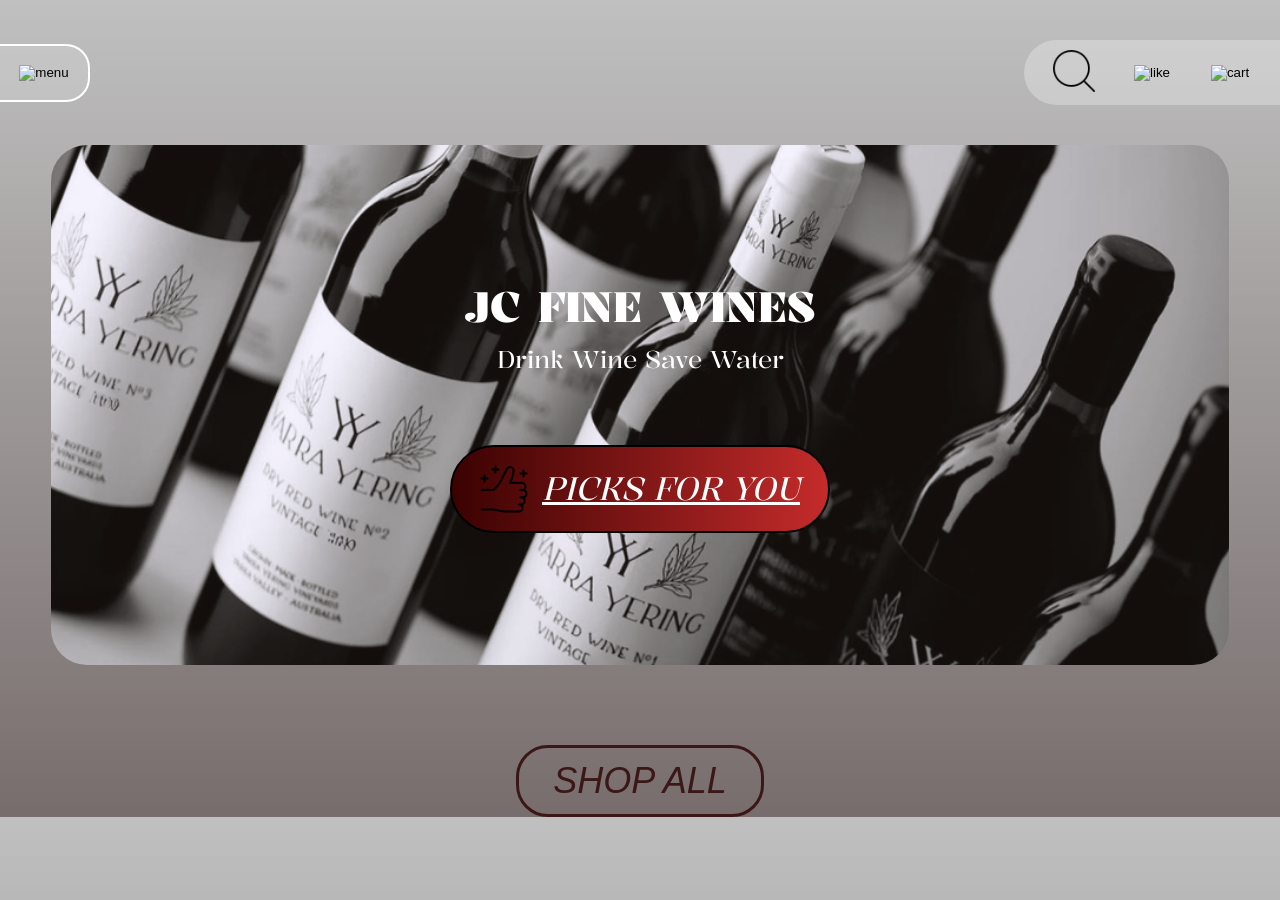
==== index.html @ aacbdb1e "add icons' images and logo and revise some css" ====
<!DOCTYPE html>
<html lang="en">
<head>
    <meta charset="UTF-8">
    <meta name="viewport" content="width=device-width, initial-scale=1.0">
    <title>
        JC Fine Wines
    </title>

    <!-- Kalnia font -->
    <link rel="preconnect" href="https://fonts.googleapis.com">
    <link rel="preconnect" href="https://fonts.gstatic.com" crossorigin>
    <link href="https://fonts.googleapis.com/css2?family=Kalnia:wght@100..700&display=swap" rel="stylesheet">
    
    <link rel="stylesheet" href="website.css">
</head>
<body>
    <!-- two different navigation bar version in differtent version-->
    <header class="mobile-nav">
        <!-- left menu -->
        <button class="menu">
            <img src="menu.png" alt="menu">
        </button>
        <!-- right icons -->
        <!-- using div to collect the 3 icons -->
         <div class="nav-icons">
            <button>
                <img src="/images/search.png" alt="search">
            </button>
            <button>
            <img src="like.png" alt="like">
            </button>
            <button>
            <img src="cart.png" alt="cart">
            </button>
         </div>     
    </header>
    
    <!--  main section -->
    <main class="home-page">
        <!-- Hero Section -->
         <section class="hero">
            <!-- text + button -->
            <div class="hero-content">
                <h1>JC FINE WINES</h1>
                <p>Drink Wine Save Water</p>
                <a href="PFUQ1.html" class="primary-btn">
                    <img src="/images/thumb.png" alt="thumbup">
                    PICKS FOR YOU
                </a>
            </div>
        </section>

        <!-- Shop Section -->
        <section class="shop">
            <button class="secondary-btn">
                SHOP ALL
            </button>
        </section>
    </main>
</body>
</html>
---- website.css ----
body {
    margin: 0; /* remove blank margin */
    background: linear-gradient(#C0C0C0, #786D6D);
    font-family: Kalnia;
}

.mobile-nav {
    display: flex; /* in same line */
    justify-content: space-between; /* menu ----- cart.. */
    align-items: center;
}

.nav-icons {
    display: flex; /* in same line */
    gap: 16px;
}
.hero {
    background-image: url("111.png");
    background-size: cover;
    background-position: center;
    text-align: center;
}
.shop{
    text-align: center;
}

/* menu border design */
.menu {
    width: 90px;
    height: 58px;
    border: 2px solid white;
    border-left: none;
    border-radius: 0 24px 24px 0;
    background: rgba(255, 255, 255, 0.15);
}

.menu img {
    width: 56px;
}

.nav-icons {
    display: flex;
    align-items: center;
    gap: 22px;
    padding: 10px 22px;
    border-radius: 40px 0 0 40px;
    background: rgba(255, 255, 255, 0.28);
}

.nav-icons button {
    width: 56px;

    border: 2px solid white;
    border: none;
    background: transparent;
    padding: 0;
}

.nav-icons img {
    width: 42px;
    height: 42px;
    object-fit: contain;
}

.hero {
    width: 92%;
    height: 520px;
    margin: 0 auto;
    border-radius: 36px;
    background-size: cover;
    background-position: center;
    display: flex;
    justify-content: center;
    align-items: center;
    text-align: center;
}

.hero-content {
    color: white;
}

.hero-content h1 {
    margin: 0;
    font-size: 42px;
}

.hero-content p {
    margin: 8px 0 70px;
    font-size: 24px;
}

.primary-btn {
    display: flex;
    align-items: center;
    justify-content: center;
    gap: 14px;
    padding: 18px 28px;
    border-radius: 48px;
    border: 2px solid black;
    background: linear-gradient(90deg, #3b0202, #c52b2b);
    color: white;
    font-size: 32px;
    font-style: italic;
}

.primary-btn img {
    width: 48px;
}

.shop {
    display: flex;
    justify-content: center;
    margin-top: 80px;
}

.secondary-btn {
    padding: 12px 34px;
    border: 3px solid #3b1717;
    border-radius: 32px;
    background: transparent;
    color: #3b1717;
    font-size: 36px;
    font-style: italic;
}

/* ===== MOBILE NAV ===== */

.mobile-nav {
    display: flex;
    justify-content: space-between;
    align-items: center;

    padding: 40px 0;
}
.picks-banner {

    display: flex;
    align-items: center;
    justify-content: center;
    gap: 28px;
    padding: 20px 44px;
    margin-top: 24px;
    background: linear-gradient(to right, #3b0202, #c52b2b);

}
.picks-banner img {

    width: 54px;

}
.picks-banner h1 {
    margin: 0;
    color: white;
    font-size: 38px;
    font-style: italic;
}


/* ===== QUESTION SECTION ===== */

.question-sec {
    padding: 50px 40px;
}


/* ===== QUESTION TITLE ===== */

.question-sec h2 {
    text-align: center;
    font-size: 52px;
    font-weight: 500;
    margin-top: 40px;
}


/* ===== QUESTION TEXT ===== */

.question {
    font-size: 32px;
    line-height: 2;
    margin-top: 70px;
}


/* ===== ANSWER GRID ===== */
.answer-grid {
    display: grid; /* layout */
    grid-template-columns: 1fr 1fr;  /* it is fraction*/
    gap: 50px; /* the margin between buttons */
    margin-top: 70px;
}

/* ===== ANSWER BUTTON ===== */

.answer-button {
    height: 70px;
    border: none; /* remove border */
    border-radius: 40px; 
    font-size: 24px;
    color: white;
    font-family: 'Kalnia';
    background: linear-gradient(to right, #8b0000, #3b0000);
}


/* ===== SURPRISE BUTTON ===== */

.question-sec > .answer-button:last-of-type {
    width: 100%;
    margin-top: 50px;
}


/* ===== NEXT BUTTON ===== */

.next-btn {
    display: flex;
    justify-content: center;
    align-items: center;
    width: 120px;
    height: 60px;
    margin-left: auto; /* next button will stay at right */
    margin-top: 50px;
    border-radius: 40px;
    text-decoration: none; /*remove underline*/
    color: white;
    font-size: 28px;
    background: linear-gradient(to right, #ff7b7b, #d90000);
}

/* ===== FOOTER LOGO ===== */
.footer-logo {
    margin-top: 80px;
    margin-left: 20px;
}
.footer-logo img {
    width: 120px;
}
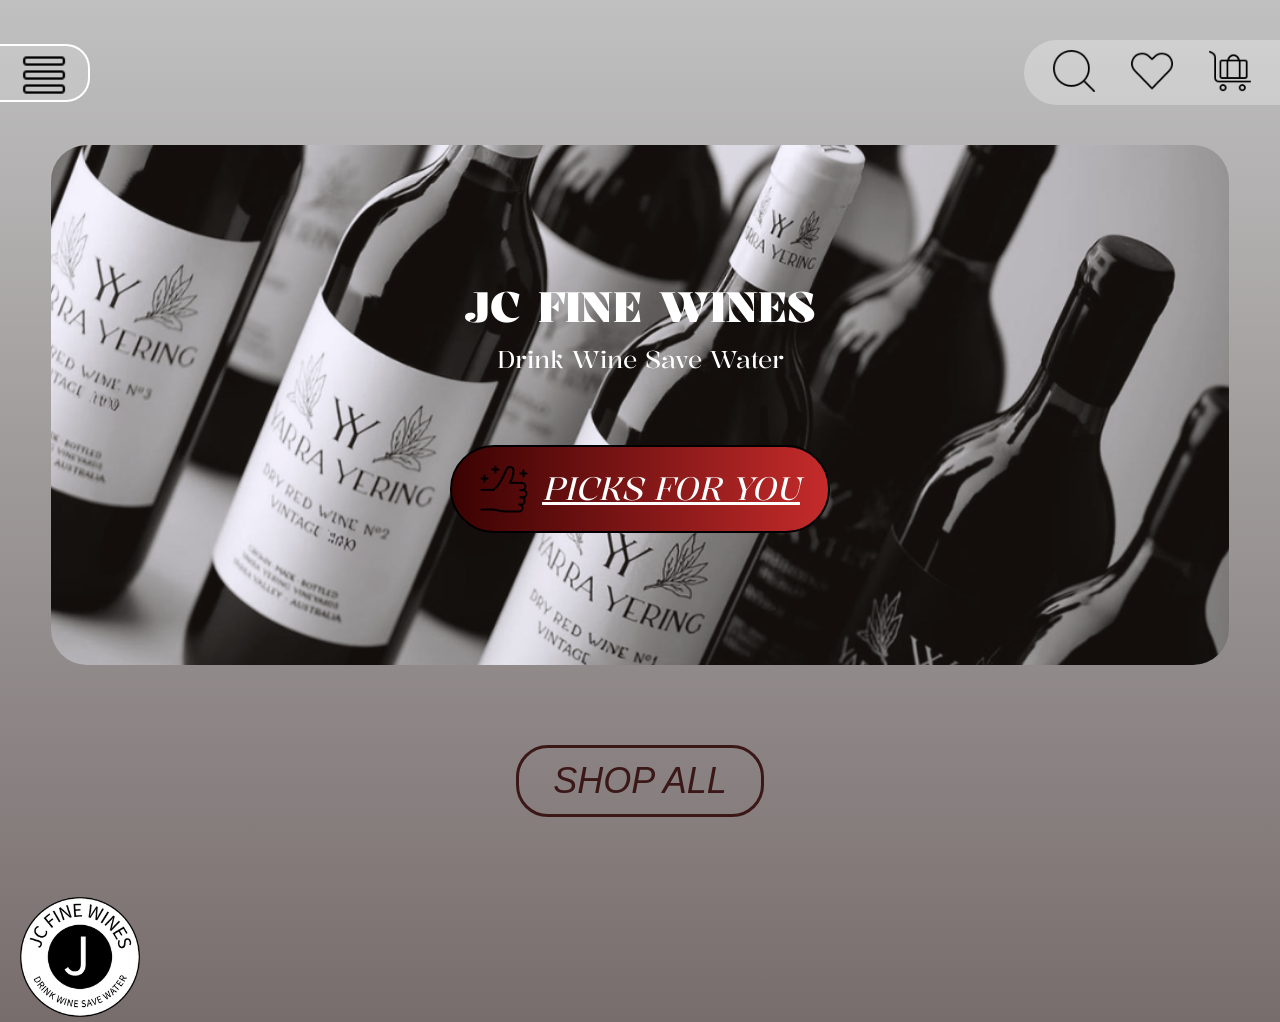
==== commit 7b91ae13: "just update images" ====
--- a/index.html
+++ b/index.html
@@ -19,7 +19,7 @@
     <header class="mobile-nav">
         <!-- left menu -->
         <button class="menu">
-            <img src="menu.png" alt="menu">
+            <img src="/images/menu.png" alt="menu">
         </button>
         <!-- right icons -->
         <!-- using div to collect the 3 icons -->
@@ -28,10 +28,10 @@
                 <img src="/images/search.png" alt="search">
             </button>
             <button>
-            <img src="like.png" alt="like">
+            <img src="/images/like.png" alt="like">
             </button>
             <button>
-            <img src="cart.png" alt="cart">
+            <img src="/images/cart.png" alt="cart">
             </button>
          </div>     
     </header>
@@ -57,6 +57,9 @@
                 SHOP ALL
             </button>
         </section>
+        <footer class="footer-logo">
+        <img src="/images/logo.png" alt="JC Fine Wines logo">
+    </footer>
     </main>
 </body>
 </html>
--- a/website.css
+++ b/website.css
@@ -144,9 +144,7 @@
 
 }
 .picks-banner img {
-
     width: 54px;
-
 }
 .picks-banner h1 {
     margin: 0;
@@ -162,16 +160,13 @@
     padding: 50px 40px;
 }
 
-
 /* ===== QUESTION TITLE ===== */
-
 .question-sec h2 {
     text-align: center;
     font-size: 52px;
     font-weight: 500;
     margin-top: 40px;
 }
-
 
 /* ===== QUESTION TEXT ===== */
 
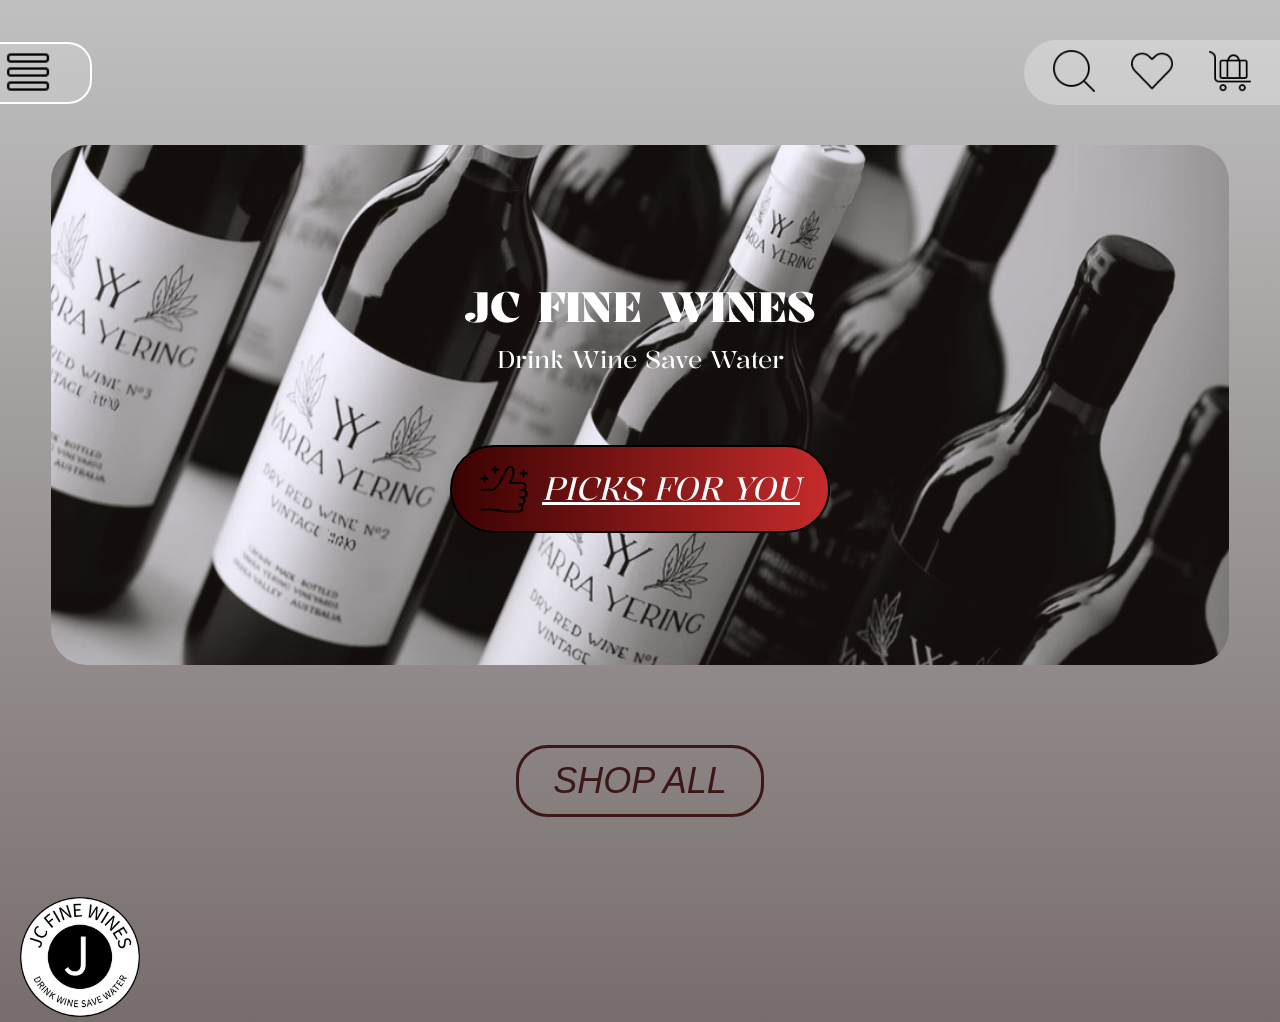
==== commit 1a608151: "click menu to achieve filter page." ====
--- a/index.html
+++ b/index.html
@@ -18,9 +18,9 @@
     <!-- two different navigation bar version in differtent version-->
     <header class="mobile-nav">
         <!-- left menu -->
-        <button class="menu">
-            <img src="/images/menu.png" alt="menu">
-        </button>
+         <a href="filters.html" class="menu">
+            <img src="images/menu.png" alt="menu">
+        </a>
         <!-- right icons -->
         <!-- using div to collect the 3 icons -->
          <div class="nav-icons">
--- a/website.css
+++ b/website.css
@@ -15,7 +15,7 @@
     gap: 16px;
 }
 .hero {
-    background-image: url("111.png");
+    background-image: url("images/111.png");
     background-size: cover;
     background-position: center;
     text-align: center;
@@ -230,4 +230,875 @@
 }
 .footer-logo img {
     width: 120px;
+}
+
+.results-sec {
+    min-height: 100vh;
+    padding: 60px 40px 120px 40px;
+    text-align: center;
+    background: linear-gradient(#f5f2f2, #bdb8b8, #1e1e1e);
+}
+
+.results-sec h2 {
+    margin-top: 24px;
+    margin-bottom: 24px;
+    font-size: 32px;
+    font-family: "Kalnia", serif;
+    color: #111111;
+}
+
+.product-grid {
+    display: grid;
+    grid-template-columns: 1fr 1fr;
+    gap: 28px;
+    max-width: 1100px;
+    margin: 0 auto;
+}
+
+.product-card {
+    position: relative;
+    display: flex;
+    gap: 22px;
+    padding: 22px;
+    border-radius: 16px;
+    background: linear-gradient(#ffffff, #3a3a3a);
+    box-shadow: 0 8px 18px rgba(0, 0, 0, 0.25);
+}
+
+.product-image-box {
+    display: flex;
+    align-items: center;
+    justify-content: center;
+    width: 38%;
+    border-radius: 28px;
+    background-color: white;
+}
+
+.product-image-box img {
+    width: 70px;
+    height: auto;
+}
+
+.product-info {
+    position: relative;
+    width: 62%;
+    text-align: left;
+}
+
+.product-info h3 {
+    margin: 12px 30px 12px 0;
+    font-size: 16px;
+    font-family: "Kalnia", serif;
+    color: #111111;
+}
+
+.heart-btn {
+    position: absolute;
+    top: 0;
+    right: 0;
+    border: none;
+    background: none;
+    color: #ffd2d2;
+    font-size: 34px;
+    cursor: pointer;
+}
+
+.tag-row {
+    display: flex;
+    flex-direction: column;
+    gap: 6px;
+    width: 90px;
+}
+
+.tag-row span {
+    padding: 3px 12px;
+    border-radius: 20px;
+    background-color: #5a1512;
+    color: white;
+    font-size: 14px;
+    text-align: center;
+}
+
+.quantity-row {
+    position: absolute;
+    right: 18px;
+    top: 78px;
+    display: flex;
+    align-items: center;
+    background-color: white;
+}
+
+.quantity-row button {
+    width: 24px;
+    height: 20px;
+    border: none;
+    background-color: white;
+    cursor: pointer;
+}
+
+.quantity-row p {
+    margin: 0;
+    width: 28px;
+    font-size: 14px;
+    text-align: center;
+}
+
+.price {
+    position: absolute;
+    right: 18px;
+    top: 110px;
+    margin: 0;
+    padding: 5px 20px;
+    border-radius: 20px;
+    background-color: #000000;
+    color: white;
+    font-size: 14px;
+}
+
+.add-cart-btn {
+    display: block;
+    margin-top: 16px;
+    padding: 8px 20px;
+    border-radius: 22px;
+    background: linear-gradient(to right, #e47a75, #cf3028);
+    color: white;
+    font-style: italic;
+    text-align: center;
+    text-decoration: none;
+}
+
+/* mobile responsive */
+@media (max-width: 768px) {
+    .results-sec {
+        padding: 40px 20px 100px 20px;
+    }
+
+    .product-grid {
+        grid-template-columns: 1fr;
+    }
+
+    .product-card {
+        flex-direction: row;
+        padding: 18px;
+    }
+
+    .product-info h3 {
+        font-size: 14px;
+    }
+
+    .results-sec h2 {
+        font-size: 26px;
+    }
+}
+
+
+
+.desktop-filter-nav {
+    display: flex;
+    gap: 70px;
+    align-items: center;
+}
+
+.desktop-filter-nav a {
+    color: white;
+    font-size: 16px;
+    font-style: italic;
+    text-decoration: none;
+}
+
+.filters-sec {
+    min-height: 100vh;
+    padding-bottom: 120px;
+    background: linear-gradient(#f5f2f2, #bdb8b8, #1e1e1e);
+}
+
+.filter-title-bar {
+    display: flex;
+    align-items: center;
+    gap: 260px;
+    padding: 18px 50px;
+    background: linear-gradient(to right, #300000, #c32626);
+}
+
+.filter-title-bar img {
+    width: 48px;
+}
+
+.filter-title-bar h1 {
+    margin: 0;
+    color: white;
+    font-size: 28px;
+    font-style: italic;
+    font-weight: 400;
+}
+
+.filter-panel {
+    max-width: 1050px;
+    margin: 0 auto;
+    padding: 30px 35px 50px 35px;
+}
+
+.filter-group {
+    margin-bottom: 28px;
+}
+
+.filter-group h2 {
+    margin: 0 0 18px 0;
+    font-size: 28px;
+    font-style: italic;
+    font-weight: 400;
+    color: black;
+}
+
+.filter-options {
+    display: flex;
+    flex-wrap: wrap;
+    gap: 20px 28px;
+}
+
+.filter-options button {
+    min-width: 150px;
+    padding: 8px 26px;
+    border: none;
+    border-radius: 24px;
+    background: linear-gradient(to right, #5a0d0d, #7d1a1a);
+    color: white;
+    font-family: "Kalnia", serif;
+    font-size: 20px;
+    cursor: pointer;
+}
+
+.price-line {
+    position: relative;
+    display: flex;
+    justify-content: space-around;
+    margin-top: 50px;
+    border-top: 2px solid black;
+}
+
+.price-point {
+    position: relative;
+    text-align: center;
+}
+
+.price-point span {
+    display: block;
+    width: 28px;
+    height: 28px;
+    margin: -15px auto 8px auto;
+    border-radius: 50%;
+    background-color: black;
+}
+
+.price-point p {
+    margin: 0;
+    font-size: 18px;
+}
+
+.filter-actions {
+    display: flex;
+    justify-content: center;
+    gap: 240px;
+    margin-top: 80px;
+}
+
+.reset-btn,
+.apply-btn {
+    min-width: 170px;
+    padding: 12px 28px;
+    border-radius: 26px;
+    background: linear-gradient(to right, #ed706d, #d81918);
+    color: white;
+    font-size: 22px;
+    font-style: italic;
+    text-align: center;
+    text-decoration: none;
+}
+
+/* mobile */
+@media (max-width: 768px) {
+    .desktop-filter-nav {
+        display: none;
+    }
+
+    .filter-title-bar {
+        gap: 80px;
+        padding: 16px 28px;
+    }
+
+    .filter-title-bar img {
+        width: 42px;
+    }
+
+    .filter-panel {
+        padding: 28px 26px 50px 26px;
+    }
+
+    .filter-options {
+        gap: 16px;
+    }
+
+    .filter-options button {
+        min-width: 130px;
+        font-size: 18px;
+    }
+
+    .filter-actions {
+        gap: 40px;
+        margin-top: 70px;
+    }
+
+    .reset-btn,
+    .apply-btn {
+        min-width: 120px;
+        font-size: 18px;
+    }
+}
+
+
+
+
+
+.detail-sec {
+    min-height: 100vh;
+    padding: 70px 40px 60px 40px;
+    background: linear-gradient(#f6f3f3, #b9b9b9);
+}
+
+.detail-top {
+    display: grid;
+    grid-template-columns: 1.1fr 0.9fr;
+    gap: 60px;
+    max-width: 1050px;
+    margin: 0 auto;
+}
+
+.detail-left h1 {
+    max-width: 420px;
+    margin: 25px 0 18px 30px;
+    font-family: "Kalnia", serif;
+    font-size: 24px;
+    font-weight: 400;
+}
+
+.detail-image-circle {
+    position: relative;
+    display: flex;
+    justify-content: center;
+    align-items: center;
+    width: 470px;
+    height: 330px;
+    border-radius: 50%;
+    background-color: #d9d9d9;
+}
+
+.detail-image-circle img {
+    width: 150px;
+    height: auto;
+}
+
+.detail-heart {
+    position: absolute;
+    right: 90px;
+    bottom: 35px;
+    border: none;
+    background: none;
+    color: #ffd2d2;
+    font-size: 42px;
+}
+
+.detail-tags {
+    display: flex;
+    gap: 14px;
+    margin-left: 30px;
+}
+
+.detail-tags span {
+    min-width: 90px;
+    padding: 6px 18px;
+    border-radius: 20px;
+    background-color: #5a1512;
+    color: white;
+    font-size: 18px;
+    text-align: center;
+}
+
+.detail-right {
+    padding-top: 90px;
+}
+
+.detail-buy-row {
+    display: flex;
+    align-items: center;
+    gap: 28px;
+}
+
+.detail-quantity {
+    display: flex;
+    align-items: center;
+    background-color: white;
+    border: 1px solid #333333;
+}
+
+.detail-quantity button {
+    width: 32px;
+    height: 24px;
+    border: none;
+    background-color: white;
+    font-size: 18px;
+}
+
+.detail-quantity p {
+    width: 34px;
+    margin: 0;
+    text-align: center;
+    font-size: 20px;
+}
+
+.detail-price {
+    margin: 0;
+    padding: 6px 28px;
+    border-radius: 24px;
+    background-color: black;
+    color: white;
+    font-size: 28px;
+}
+
+.detail-cart-btn {
+    display: block;
+    width: 300px;
+    margin: 70px 0 35px 0;
+    padding: 10px 20px;
+    border-radius: 24px;
+    background: linear-gradient(to right, #c74338, #b22c25);
+    color: white;
+    font-size: 24px;
+    font-style: italic;
+    text-align: center;
+    text-decoration: none;
+}
+
+.short-description h2,
+.rating-text h2,
+.wine-info h2 {
+    margin: 18px 0 4px 0;
+    font-size: 22px;
+    font-style: italic;
+    font-weight: 400;
+}
+
+.short-description p,
+.rating-text p,
+.wine-info p {
+    margin: 4px 0;
+    font-size: 14px;
+    line-height: 1.35;
+}
+
+.wine-info {
+    max-width: 1050px;
+    margin: 40px auto 0 auto;
+}
+
+/* mobile */
+@media (max-width: 768px) {
+    .detail-sec {
+        padding: 35px 22px 60px 22px;
+    }
+
+    .detail-top {
+        grid-template-columns: 1fr;
+        gap: 20px;
+    }
+
+    .detail-image-circle {
+        width: 100%;
+        height: 270px;
+    }
+
+    .detail-image-circle img {
+        width: 120px;
+    }
+
+    .detail-left h1 {
+        margin-left: 0;
+        font-size: 20px;
+    }
+
+    .detail-tags {
+        margin-left: 0;
+        flex-wrap: wrap;
+    }
+
+    .detail-right {
+        padding-top: 10px;
+    }
+
+    .detail-cart-btn {
+        width: 100%;
+        margin-top: 30px;
+    }
+}
+
+
+
+
+
+.cart-sec {
+    min-height: 100vh;
+    background: linear-gradient(#f7f5f5, #b8b8b8, #2a2a2a);
+}
+
+.cart-title-bar {
+    display: flex;
+    align-items: center;
+    gap: 250px;
+    padding: 22px 80px;
+    background: linear-gradient(to right, #230000, #b82a26);
+}
+
+.cart-title-bar img {
+    width: 70px;
+}
+
+.cart-title-bar h1 {
+    margin: 0;
+    color: white;
+    font-size: 36px;
+    font-style: italic;
+    font-weight: 400;
+}
+
+.cart-content {
+    display: grid;
+    grid-template-columns: 1fr 0.9fr;
+    gap: 80px;
+    max-width: 1150px;
+    margin: 0 auto;
+    padding: 28px 60px 90px 60px;
+}
+
+.cart-items {
+    display: grid;
+    grid-template-columns: 1fr 1fr;
+    gap: 28px;
+}
+
+.cart-item h2 {
+    margin: 16px 0 20px 6px;
+    font-size: 23px;
+    font-weight: 400;
+    line-height: 1.2;
+}
+
+.cart-image-box {
+    position: relative;
+    display: flex;
+    justify-content: center;
+    align-items: center;
+    height: 360px;
+    background-color: white;
+}
+
+.cart-image-box img {
+    width: 150px;
+}
+
+.cart-heart {
+    position: absolute;
+    right: 18px;
+    bottom: 14px;
+    border: none;
+    background: none;
+    color: #ffd2d2;
+    font-size: 46px;
+}
+
+.cart-row {
+    display: flex;
+    align-items: center;
+    gap: 34px;
+}
+
+.cart-quantity {
+    display: flex;
+    align-items: center;
+    background-color: white;
+}
+
+.cart-quantity button {
+    width: 34px;
+    height: 28px;
+    border: none;
+    background-color: white;
+    font-size: 22px;
+}
+
+.cart-quantity p {
+    width: 30px;
+    margin: 0;
+    font-size: 22px;
+    text-align: center;
+}
+
+.cart-price {
+    margin: 0;
+    padding: 6px 26px;
+    border-radius: 20px;
+    background-color: black;
+    color: white;
+    font-size: 22px;
+}
+
+.cart-summary {
+    display: flex;
+    flex-direction: column;
+    justify-content: center;
+    align-items: center;
+    gap: 42px;
+}
+
+.cart-total {
+    margin: 0;
+    padding: 10px 70px;
+    border-radius: 30px;
+    background-color: #3d3434;
+    color: white;
+    font-size: 42px;
+}
+
+.checkout-btn {
+    padding: 14px 90px;
+    border-radius: 32px;
+    background: linear-gradient(to right, #e7746d, #c82822);
+    color: white;
+    font-size: 42px;
+    font-style: italic;
+    text-decoration: none;
+}
+
+@media (max-width: 768px) {
+    .cart-title-bar {
+        gap: 50px;
+        padding: 18px 28px;
+    }
+
+    .cart-title-bar h1 {
+        font-size: 28px;
+    }
+
+    .cart-content {
+        grid-template-columns: 1fr;
+        gap: 40px;
+        padding: 24px 24px 80px 24px;
+    }
+
+    .cart-items {
+        grid-template-columns: 1fr;
+    }
+
+    .cart-image-box {
+        height: 300px;
+    }
+
+    .cart-total {
+        font-size: 30px;
+        padding: 10px 36px;
+    }
+
+    .checkout-btn {
+        font-size: 30px;
+        padding: 12px 50px;
+    }
+}
+
+
+/* =========================
+   checkout page
+========================= */
+
+.checkout-sec {
+    min-height: 100vh;
+    background: linear-gradient(#f7f5f5, #b9b9b9, #2b2b2b);
+}
+
+.checkout-title-bar {
+    padding: 26px 0;
+    background: linear-gradient(to right, #250000, #b92926);
+    text-align: center;
+}
+
+.checkout-title-bar h1 {
+    margin: 0;
+    color: white;
+    font-size: 34px;
+    font-style: italic;
+    font-weight: 400;
+    letter-spacing: 4px;
+}
+
+.checkout-form {
+    max-width: 1000px;
+    margin: 0 auto;
+    padding: 26px 28px 80px 28px;
+}
+
+.checkout-form h2 {
+    margin: 0 0 22px 0;
+    font-size: 24px;
+    font-weight: 400;
+}
+
+.checkout-form label {
+    display: block;
+    margin: 14px 0 4px 12px;
+    font-size: 17px;
+    font-weight: 700;
+}
+
+.checkout-form input {
+    width: 100%;
+    box-sizing: border-box;
+    padding: 8px 16px;
+    border: none;
+    border-radius: 20px;
+    background-color: #f7cfcf;
+    font-size: 16px;
+}
+
+.form-row {
+    display: grid;
+    grid-template-columns: 160px 1fr;
+    gap: 360px;
+    align-items: end;
+}
+
+.small-field input {
+    width: 130px;
+}
+
+.large-field input {
+    width: 520px;
+}
+
+.checkout-submit {
+    display: block;
+    min-width: 230px;
+    margin: 42px auto 0 auto;
+    padding: 10px 34px;
+    border: none;
+    border-radius: 24px;
+    background: linear-gradient(to right, #e9716c, #c92c25);
+    color: white;
+    font-size: 22px;
+    font-style: italic;
+    cursor: pointer;
+}
+
+/* mobile */
+@media (max-width: 768px) {
+    .checkout-form {
+        padding: 24px 22px 70px 22px;
+    }
+
+    .form-row {
+        grid-template-columns: 1fr;
+        gap: 0;
+    }
+
+    .small-field input,
+    .large-field input {
+        width: 100%;
+    }
+
+    .checkout-title-bar h1 {
+        font-size: 28px;
+    }
+}
+
+.confirmation-sec {
+    min-height: 100vh;
+    padding: 70px 40px;
+    background: linear-gradient(#f7f5f5, #b8b8b8, #262626);
+}
+
+.confirmation-card {
+    position: relative;
+    overflow: hidden;
+
+    width: 90%;
+    max-width: 1180px;
+    height: 560px;
+
+    margin: 60px auto 0 auto;
+    border-radius: 80px;
+    background-color: #6b4d4d;
+}
+
+.confirmation-glow {
+    position: absolute;
+    top: 50%;
+    left: 50%;
+
+    width: 620px;
+    height: 620px;
+
+    transform:
+        translate(-50%, -50%)
+        rotate(45deg)
+        scaleX(1.9)
+        scaleY(0.5);
+
+    background: radial-gradient(
+        circle,
+        rgba(255, 75, 70, 0.95) 0%,
+        rgba(220, 50, 48, 0.75) 30%,
+        rgba(135, 40, 40, 0.35) 55%,
+        rgba(107, 77, 77, 0) 72%
+    );
+}
+
+.confirmation-text {
+    position: relative;
+    z-index: 2;
+
+    padding-top: 130px;
+    padding-left: 300px;
+}
+
+.confirmation-text h1 {
+    margin: 0;
+
+    color: white;
+    font-size: 76px;
+    line-height: 1.2;
+    font-style: italic;
+    font-weight: 400;
+}
+
+.confirmation-text p {
+    margin-top: 18px;
+    margin-left: 410px;
+
+    color: white;
+    font-size: 34px;
+    line-height: 1.25;
+}
+
+.confirm-logo {
+    position: absolute;
+    left: 58px;
+    bottom: 45px;
+
+    width: 115px;
+    z-index: 2;
+}
+
+.confirm-thumb {
+    position: absolute;
+    right: 58px;
+    bottom: 55px;
+
+    width: 82px;
+    z-index: 2;
 }
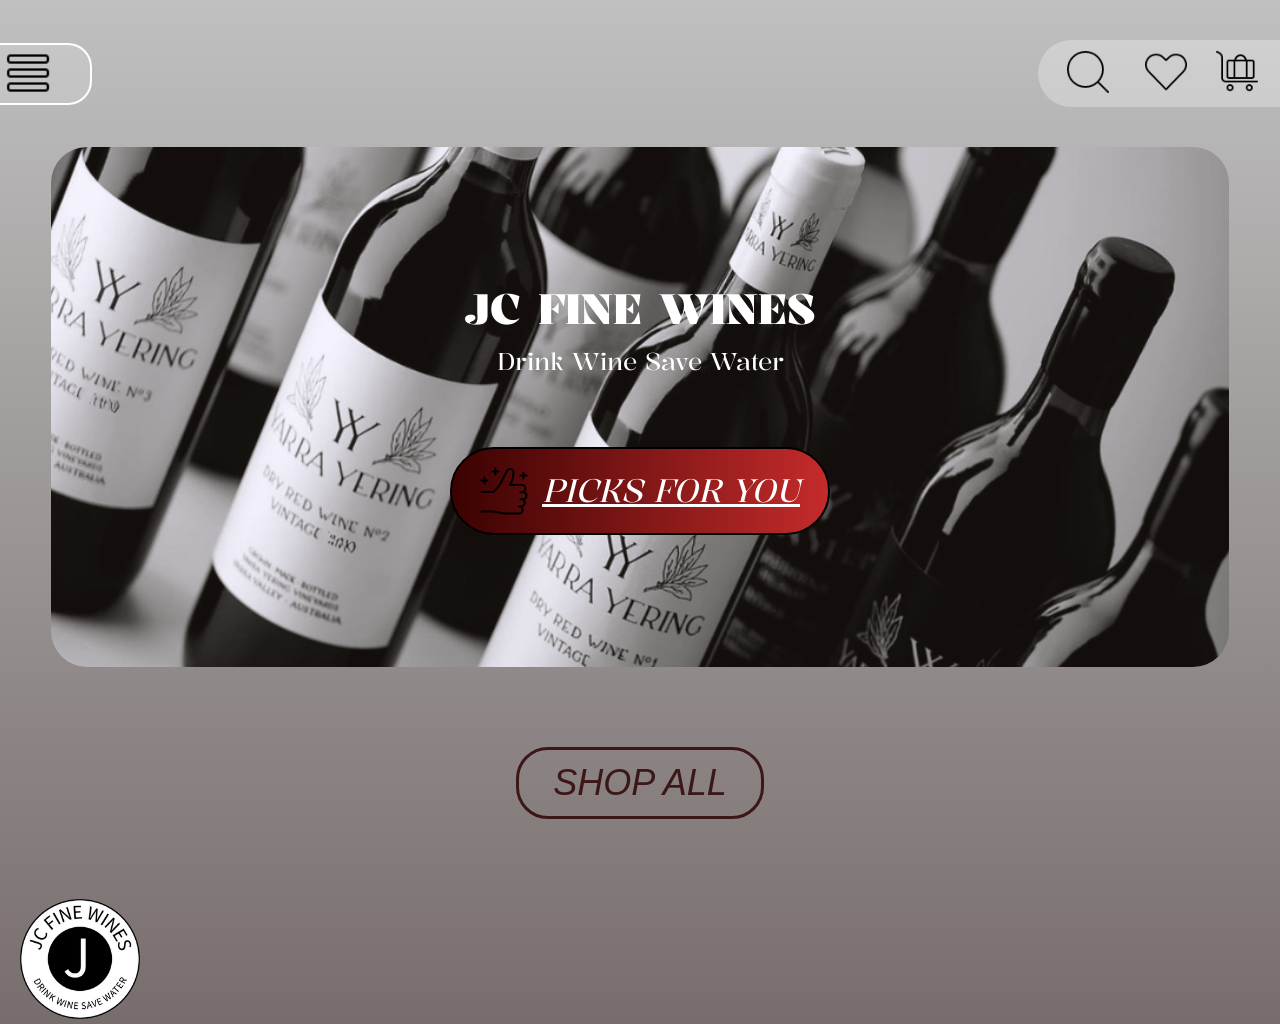
==== commit 8137b295: "error prevention added and form validation" ====
--- a/index.html
+++ b/index.html
@@ -30,9 +30,9 @@
             <button>
             <img src="/images/like.png" alt="like">
             </button>
-            <button>
-            <img src="/images/cart.png" alt="cart">
-            </button>
+            <a href="cart.html" class="cart-icon">
+                <img src="images/cart.png" alt="cart">
+            </a>
          </div>     
     </header>
     
@@ -58,8 +58,10 @@
             </button>
         </section>
         <footer class="footer-logo">
-        <img src="/images/logo.png" alt="JC Fine Wines logo">
-    </footer>
+            <a href="index.html">
+            <img src="images/logo.png" alt="JC Fine Wines logo">
+            </a>
+        </footer>
     </main>
 </body>
 </html>
--- a/website.css
+++ b/website.css
@@ -275,7 +275,7 @@
 }
 
 .product-image-box img {
-    width: 70px;
+    width: 140px;
     height: auto;
 }
 
@@ -789,6 +789,7 @@
     font-size: 23px;
     font-weight: 400;
     line-height: 1.2;
+    min-height: 90px;
 }
 
 .cart-image-box {
@@ -801,7 +802,7 @@
 }
 
 .cart-image-box img {
-    width: 150px;
+    width: 240px;
 }
 
 .cart-heart {
@@ -1101,4 +1102,44 @@
 
     width: 82px;
     z-index: 2;
+}
+
+.filter-options button.selected {
+    background: #d62828;
+    color: white;
+    border: 3px solid white;
+}
+.price-point {
+    cursor: pointer;
+}
+
+.price-point.active span {
+    background-color: #d62828;
+    transform: scale(1.3);
+}
+
+.price-point.active p {
+    color: #d62828;
+    font-weight: bold;
+}
+.heart-btn.liked {
+    color: red;
+    transform: scale(1.2);
+}
+
+.detail-image-circle img {
+
+    width: 200px;
+
+    height: auto;
+
+}
+.answer-button.selected {
+
+    background: #d62828;
+
+    color: white;
+
+    border: 3px solid white;
+
 }
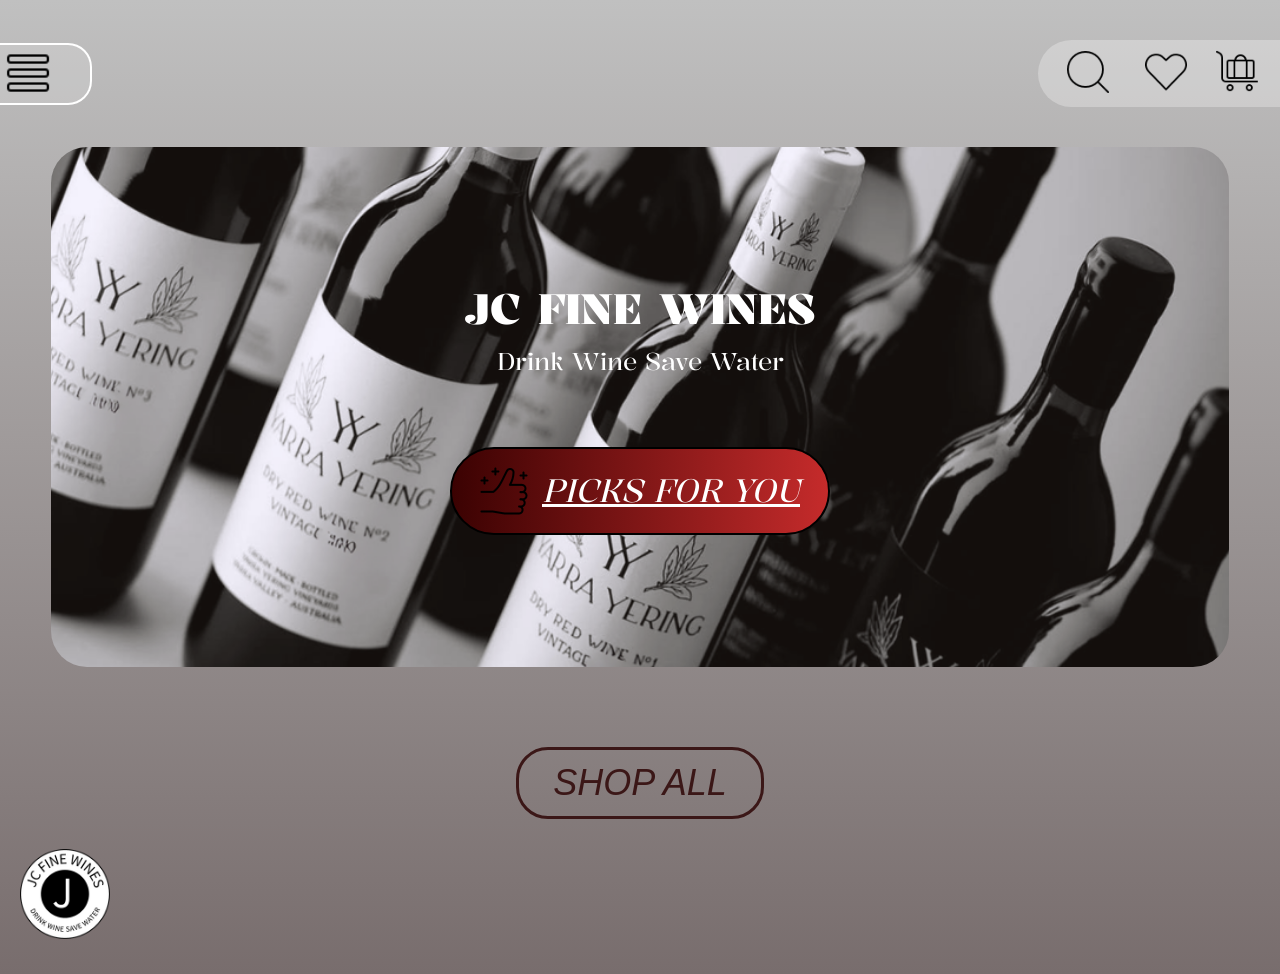
==== commit 7d3bc772: "test could all icon images can see on live link" ====
--- a/index.html
+++ b/index.html
@@ -18,14 +18,14 @@
     <!-- two different navigation bar version in differtent version-->
     <header class="mobile-nav">
         <!-- left menu -->
-         <a href="filters.html" class="menu">
+        <a href="filters.html" class="menu">
             <img src="images/menu.png" alt="menu">
         </a>
         <!-- right icons -->
         <!-- using div to collect the 3 icons -->
          <div class="nav-icons">
             <button>
-                <img src="/images/search.png" alt="search">
+                <img src="images/search.png" alt="search">
             </button>
             <button>
             <img src="/images/like.png" alt="like">
--- a/website.css
+++ b/website.css
@@ -225,18 +225,19 @@
 
 /* ===== FOOTER LOGO ===== */
 .footer-logo {
-    margin-top: 80px;
+    margin-top: 30px;
     margin-left: 20px;
-}
+    padding-bottom: 30px;
+}
+
 .footer-logo img {
-    width: 120px;
+    width: 90px;
 }
 
 .results-sec {
-    min-height: 100vh;
+    min-height: auto;
     padding: 60px 40px 120px 40px;
     text-align: center;
-    background: linear-gradient(#f5f2f2, #bdb8b8, #1e1e1e);
 }
 
 .results-sec h2 {
@@ -369,26 +370,101 @@
 
 /* mobile responsive */
 @media (max-width: 768px) {
+
     .results-sec {
-        padding: 40px 20px 100px 20px;
+
+        padding: 40px 18px 100px 18px;
+
     }
 
     .product-grid {
+
         grid-template-columns: 1fr;
+
     }
 
     .product-card {
-        flex-direction: row;
-        padding: 18px;
+
+        flex-direction: column;
+
+        align-items: center;
+
+        padding: 22px;
+
+    }
+
+    .product-image-box {
+
+        width: 100%;
+
+        height: 220px;
+
+    }
+
+    .product-image-box img {
+
+        width: 120px;
+
+    }
+
+    .product-info {
+
+        width: 100%;
+
+        text-align: center;
+
     }
 
     .product-info h3 {
-        font-size: 14px;
-    }
-
-    .results-sec h2 {
-        font-size: 26px;
-    }
+
+        font-size: 18px;
+
+        margin: 16px 0;
+
+        line-height: 1.25;
+
+    }
+
+    .heart-btn {
+
+        top: -230px;
+
+        right: 20px;
+
+    }
+
+    .tag-row {
+
+        margin: 0 auto;
+
+    }
+
+    .quantity-row {
+
+        position: static;
+
+        margin: 16px auto 8px auto;
+
+        width: fit-content;
+
+    }
+
+    .price {
+
+        position: static;
+
+        width: fit-content;
+
+        margin: 8px auto 14px auto;
+
+    }
+
+    .add-cart-btn {
+
+        margin-top: 14px;
+
+    }
+
 }
 
 
@@ -407,15 +483,15 @@
 }
 
 .filters-sec {
-    min-height: 100vh;
+    min-height: auto;
     padding-bottom: 120px;
-    background: linear-gradient(#f5f2f2, #bdb8b8, #1e1e1e);
 }
 
 .filter-title-bar {
     display: flex;
     align-items: center;
-    gap: 260px;
+    justify-content: center;
+    gap: 20px;
     padding: 18px 50px;
     background: linear-gradient(to right, #300000, #c32626);
 }
@@ -560,7 +636,7 @@
 
 
 .detail-sec {
-    min-height: 100vh;
+    min-height: auto;
     padding: 70px 40px 60px 40px;
     background: linear-gradient(#f6f3f3, #b9b9b9);
 }
@@ -703,7 +779,9 @@
 /* mobile */
 @media (max-width: 768px) {
     .detail-sec {
-        padding: 35px 22px 60px 22px;
+        padding: 24px 18px 60px 18px;
+        box-sizing: border-box;
+        overflow-x: hidden;
     }
 
     .detail-top {
@@ -713,40 +791,71 @@
 
     .detail-image-circle {
         width: 100%;
-        height: 270px;
+        height: 230px;
+        margin: 0 auto;
+        border-radius: 40px;
+        overflow: hidden;
     }
 
     .detail-image-circle img {
-        width: 120px;
+        width: 130px;
+        height: auto;
+    }
+
+    .detail-heart {
+        right: 35px;
+        bottom: 35px;
+        font-size: 34px;
     }
 
     .detail-left h1 {
-        margin-left: 0;
-        font-size: 20px;
+        margin: 22px 0 16px 0;
+        font-size: 22px;
+        line-height: 1.25;
     }
 
     .detail-tags {
         margin-left: 0;
         flex-wrap: wrap;
+        gap: 12px;
+    }
+
+    .detail-tags span {
+        font-size: 18px;
+        min-width: 90px;
     }
 
     .detail-right {
         padding-top: 10px;
     }
 
+    .detail-buy-row {
+        flex-direction: row;
+        align-items: center;
+        gap: 24px;
+        margin-top: 20px;
+    }
+
+    .detail-price {
+        font-size: 26px;
+        padding: 6px 28px;
+    }
+
     .detail-cart-btn {
         width: 100%;
-        margin-top: 30px;
-    }
-}
-
+        box-sizing: border-box;
+        margin-top: 28px;
+        margin-bottom: 28px;
+        font-size: 26px;
+        padding: 12px 20px;
+    }
+}
 
 
 
 
 .cart-sec {
-    min-height: 100vh;
-    background: linear-gradient(#f7f5f5, #b8b8b8, #2a2a2a);
+    min-height: auto;
 }
 
 .cart-title-bar {
@@ -919,8 +1028,7 @@
 ========================= */
 
 .checkout-sec {
-    min-height: 100vh;
-    background: linear-gradient(#f7f5f5, #b9b9b9, #2b2b2b);
+    min-height: auto;
 }
 
 .checkout-title-bar {
@@ -969,17 +1077,16 @@
 
 .form-row {
     display: grid;
-    grid-template-columns: 160px 1fr;
-    gap: 360px;
-    align-items: end;
+    grid-template-columns: 1fr 2fr;
+    gap: 40px;
 }
 
 .small-field input {
-    width: 130px;
+    width:  100%;
 }
 
 .large-field input {
-    width: 520px;
+    width: 100%;
 }
 
 .checkout-submit {
@@ -1015,12 +1122,16 @@
     .checkout-title-bar h1 {
         font-size: 28px;
     }
+    product-image-box img {
+
+    width: 90px;
+
+}
 }
 
 .confirmation-sec {
-    min-height: 100vh;
+    min-height: auto;
     padding: 70px 40px;
-    background: linear-gradient(#f7f5f5, #b8b8b8, #262626);
 }
 
 .confirmation-card {
@@ -1085,7 +1196,77 @@
     font-size: 34px;
     line-height: 1.25;
 }
-
+@media (max-width: 768px) {
+
+    .confirmation-sec {
+        padding: 30px 18px;
+    }
+
+    .confirmation-card {
+
+        width: 100%;
+
+        height: 460px;
+
+        border-radius: 36px;
+
+        margin-top: 30px;
+    }
+
+    .confirmation-text {
+
+        padding-top: 70px;
+
+        padding-left: 20px;
+
+        padding-right: 20px;
+
+        text-align: center;
+    }
+
+    .confirmation-text h1 {
+
+        font-size: 38px;
+
+        line-height: 1.2;
+    }
+
+    .confirmation-text p {
+
+        margin-top: 20px;
+
+        margin-left: 0;
+
+        font-size: 18px;
+
+        line-height: 1.3;
+    }
+
+    .confirm-logo {
+
+        width: 75px;
+
+        left: 25px;
+
+        bottom: 25px;
+    }
+
+    .confirm-thumb {
+
+        width: 45px;
+
+        right: 25px;
+
+        bottom: 60px;
+    }
+
+    .confirmation-glow {
+
+        width: 420px;
+
+        height: 420px;
+    }
+}
 .confirm-logo {
     position: absolute;
     left: 58px;
